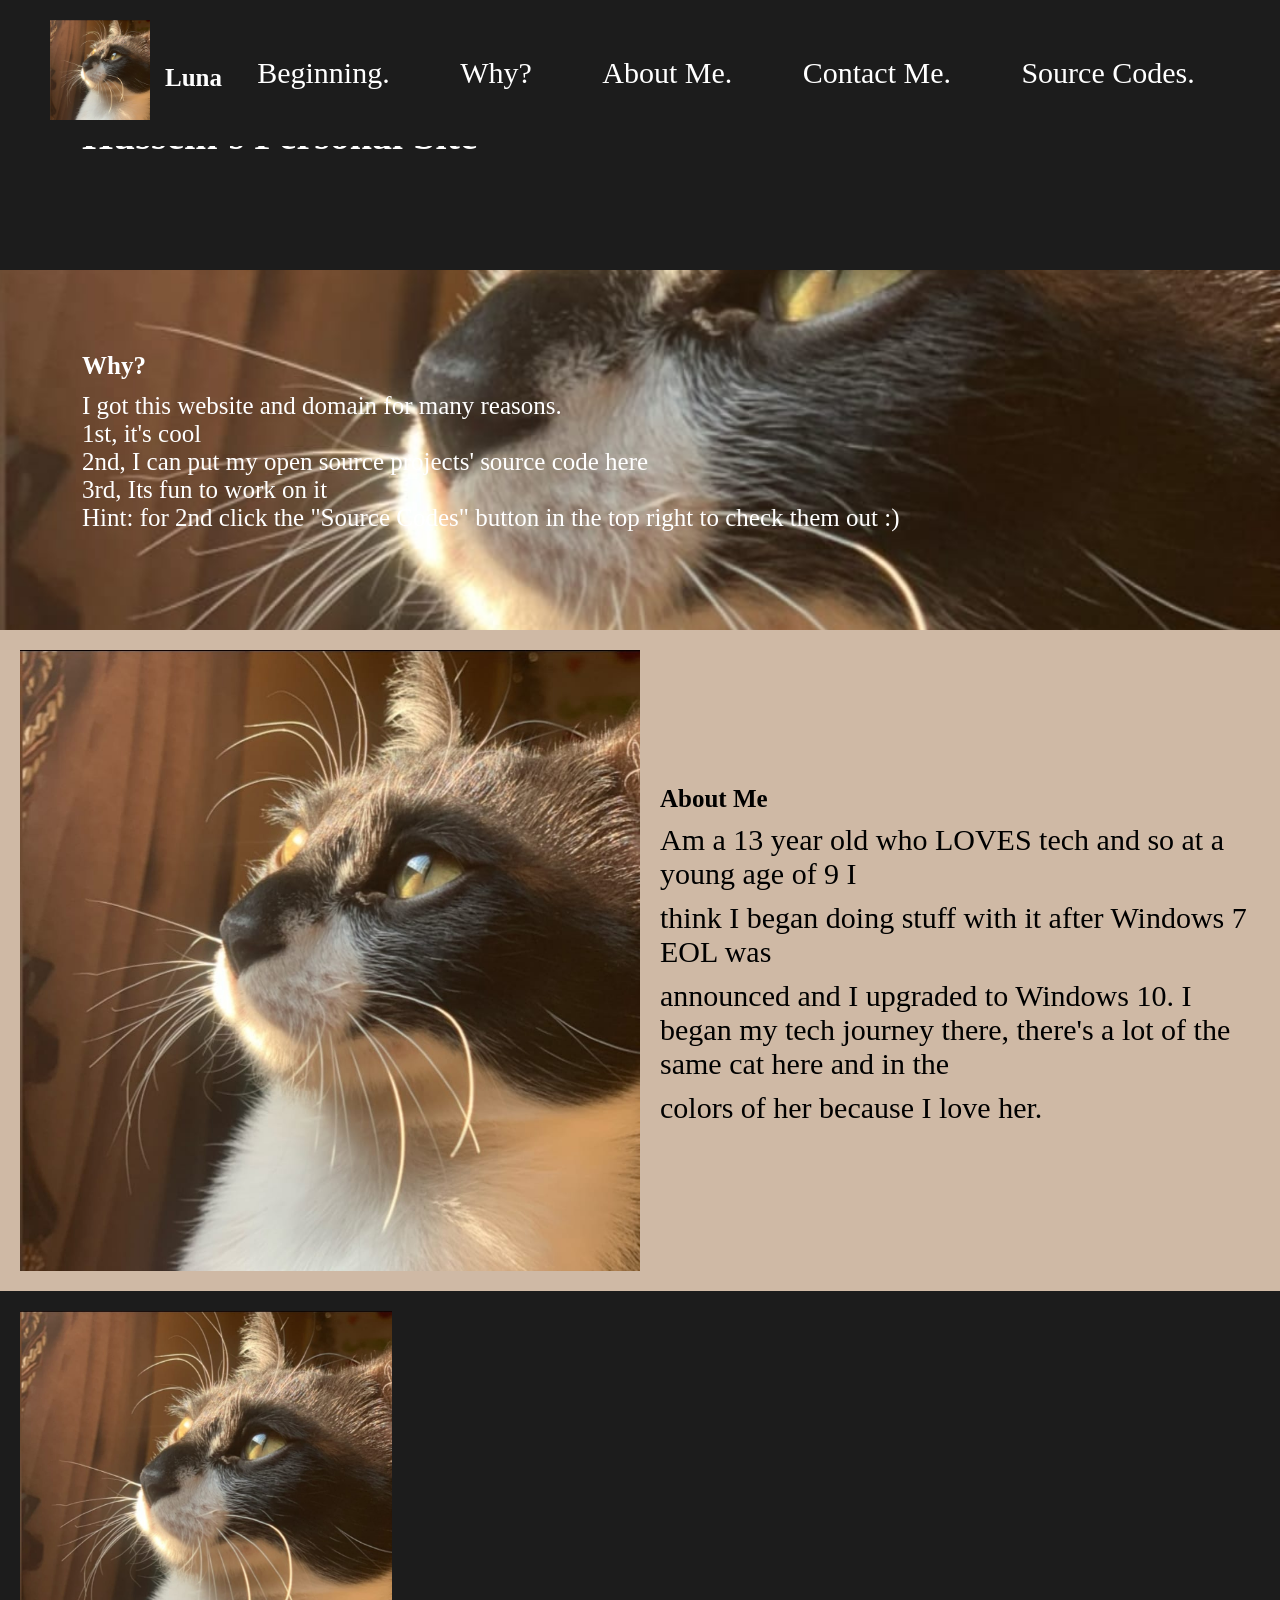
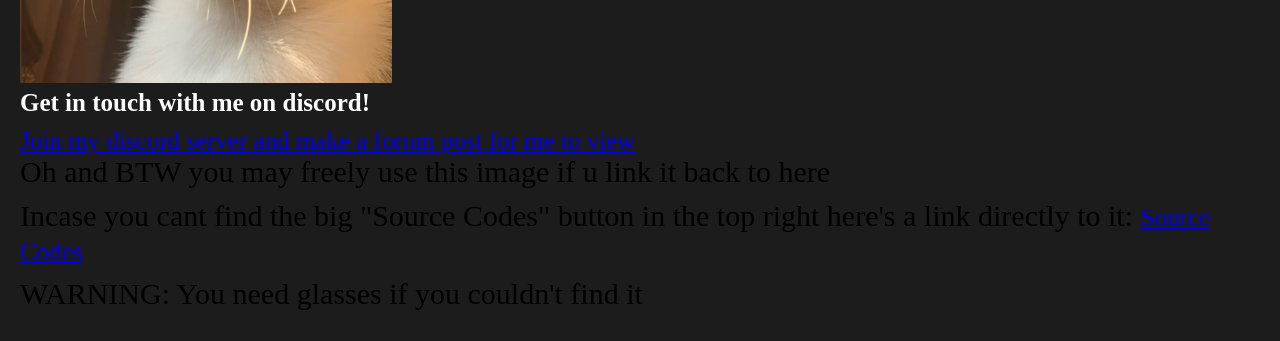
==== index.html @ 8ba6b432 "Add files via upload" ====
<!DOCTYPE html>
<html lang="en">
  <head>
    <meta charset="UTF-8" />
    <meta http-equiv="X-UA-Compatible" content="IE=edge" />
    <meta name="viewport" content="width=device-width, initial-scale=1.0" />
    <title>Luna (Hussein's site)</title>
    <link rel="icon" href="./luna.png" type="image/png" />
    <link rel="stylesheet" href="./css/index.css" />
  </head>
  <body>
    <div class="menu_bar">
      <div class="menu_bar_logo">
        <img
          src="./luna.png"
          alt="Image Not Loaded, Please Refresh"
          width="100"
          height="100"
        />
      </div>
      <div class="menu_bar_logo_text">
        <strong>Luna</strong>
      </div>
      <nav class="menu_bar_links">
        <ul class="nav_links">
          <li><a href="#start">Beginning.</a></li>
          <li><a href="#why">Why?</a></li>
          <li><a href="#aboutme">About Me.</a></li>
          <li><a href="#contact-me">Contact Me.</a></li>
          <li><a href="https://www.luna.infy.uk/sources">Source Codes.</a></li>
        </ul>
      </nav>
    </div>
    <section id="start">
      <h1>
        <p class="s-text-color-white" style="font-size: 160%">
          Hussein's Personal Site
        </p>
      </h1>
    </section>
    <section id="why">
      <h1>Why?</h1>
      <p>I got this website and domain for many reasons.</p>
      <p>1st, it's cool</p>
      <p>2nd, I can put my open source projects' source code here</p>
      <p>3rd, Its fun to work on it</p>
      <p>
        Hint: for 2nd click the "Source Codes" button in the top right to check
        them out :)
      </p>
    </section>
    <section id="aboutme" style="background-color: #cfb9a5">
      <div style="color: black; display: flex; align-items: center">
        <img
          alt="Image Failed To Load Please Refresh"
          src="./luna.png"
          data-src="./luna.png"
        />
        <div>
          <h1 style="font-weight: bold">About Me</h1>
          <p>Am a 13 year old who LOVES tech and so at a young age of 9 I</p>
          <p>think I began doing stuff with it after Windows 7 EOL was</p>
          <p>
            announced and I upgraded to Windows 10. I began my tech journey
            there, there's a lot of the same cat here and in the
          </p>
          <p>colors of her because I love her.</p>
        </div>
      </div>
    </section>
    <section id="contact-me">
      <div>
        <img
          alt="Image Failed To Load Please Refresh"
          src="./luna.png"
          data-src="./luna.png"
        />
        <h1>Get in touch with me on discord!</h1>
        <a
          href="https://discord.gg/f5rkgMphd4"
          data-type="undefined"
          target="_blank"
          >Join my discord server and make a forum post for me to view</a
        >
        <p>
          Oh and BTW you may freely use this image if u link it back to here
        </p>
        <p>
          Incase you cant find the big "Source Codes" button in the top right
          here's a link directly to it:
          <a href="https://www.luna.infy.uk/sources">Source Codes</a>
        </p>
        <p>WARNING: You need glasses if you couldn't find it</p>
      </div>
    </section>
  </body>
</html>
---- css/index.css ----
* {
  margin: 0;
  padding: 0;
  box-sizing: border-box;
  font-size: 25px;
}

html {
  scroll-behavior: smooth;
}

body {
  font-family: "Times New Roman", Times, serif;
  background-color: #1c1c1c;
  color: white;
}

.menu_bar {
  display: flex;
  align-items: center;
  justify-content: space-between;
  padding: 20px 50px;
  background-color: #1c1c1c;
  position: fixed;
  top: 0;
  left: 0;
  width: 100%;
  z-index: 100;
}

.menu_bar_logo_text {
  color: white;
  font-size: 1.5rem;
}

.menu_bar_links {
  flex-grow: 1;
}

.nav_links {
  display: flex;
  justify-content: space-around;
  align-items: center;
  list-style: none;
}

.nav_links li {
  margin: 0 15px;
}

.nav_links a {
  text-decoration: none;
  color: white;
  font-size: 1.2rem;
  transition: color 0.3s;
}

.nav_links a:hover {
  color: #6e523a;
}

.menu_bar_logo_text {
  color: white;
  font-size: 1.5rem;
  margin-left: 15px;
}
#start {
  display: flex;
  justify-content: flex-start;
  align-items: center;
  height: 30vh;
}
section {
  padding: 20px;
}
#start h1 {
  margin-left: 5%;
}
#why {
  background-image: url(../luna.png);
  background-size: cover;
  background-position: center;
  background-attachment: fixed;
  background-repeat: no-repeat;
  display: flex;
  flex-direction: column;
  height: 40vh;
}
#why h1 {
  margin-top: 5%;
  margin-bottom: 1%;
}
#why h1,
#why p {
  margin-left: 5%;
}
#aboutme {
  background-color: #cfb9a5;
  display: flex;
  align-items: center;
  justify-content: flex-start;
  padding: 20px;
}

#aboutme img {
  width: 50%;
  height: auto;
  margin-right: 20px;
}

#aboutme h1 {
  font-weight: bold;
  margin-bottom: 10px;
}

#aboutme p {
  color: black;
  margin-bottom: 10px;
  font-size: 1.2rem;
}
#contact-me {
  background-image: url(../luna.png);
  background-size: cover;
  background-position: center;
  background-attachment: fixed;
  background-repeat: no-repeat;
  display: flex;
  flex-direction: column;
  font-size: large;
  align-items: center;
  justify-content: flex-start;
  padding: 20px;
}
#contact-me img {
  width: 30%;
  height: auto;
  margin-right: 20px;
}
#contact-me h1 {
  font-weight: bold;
  margin-bottom: 10px;
}
#contact-me p {
  color: black;
  margin-bottom: 10px;
  font-size: 1.2rem;
}
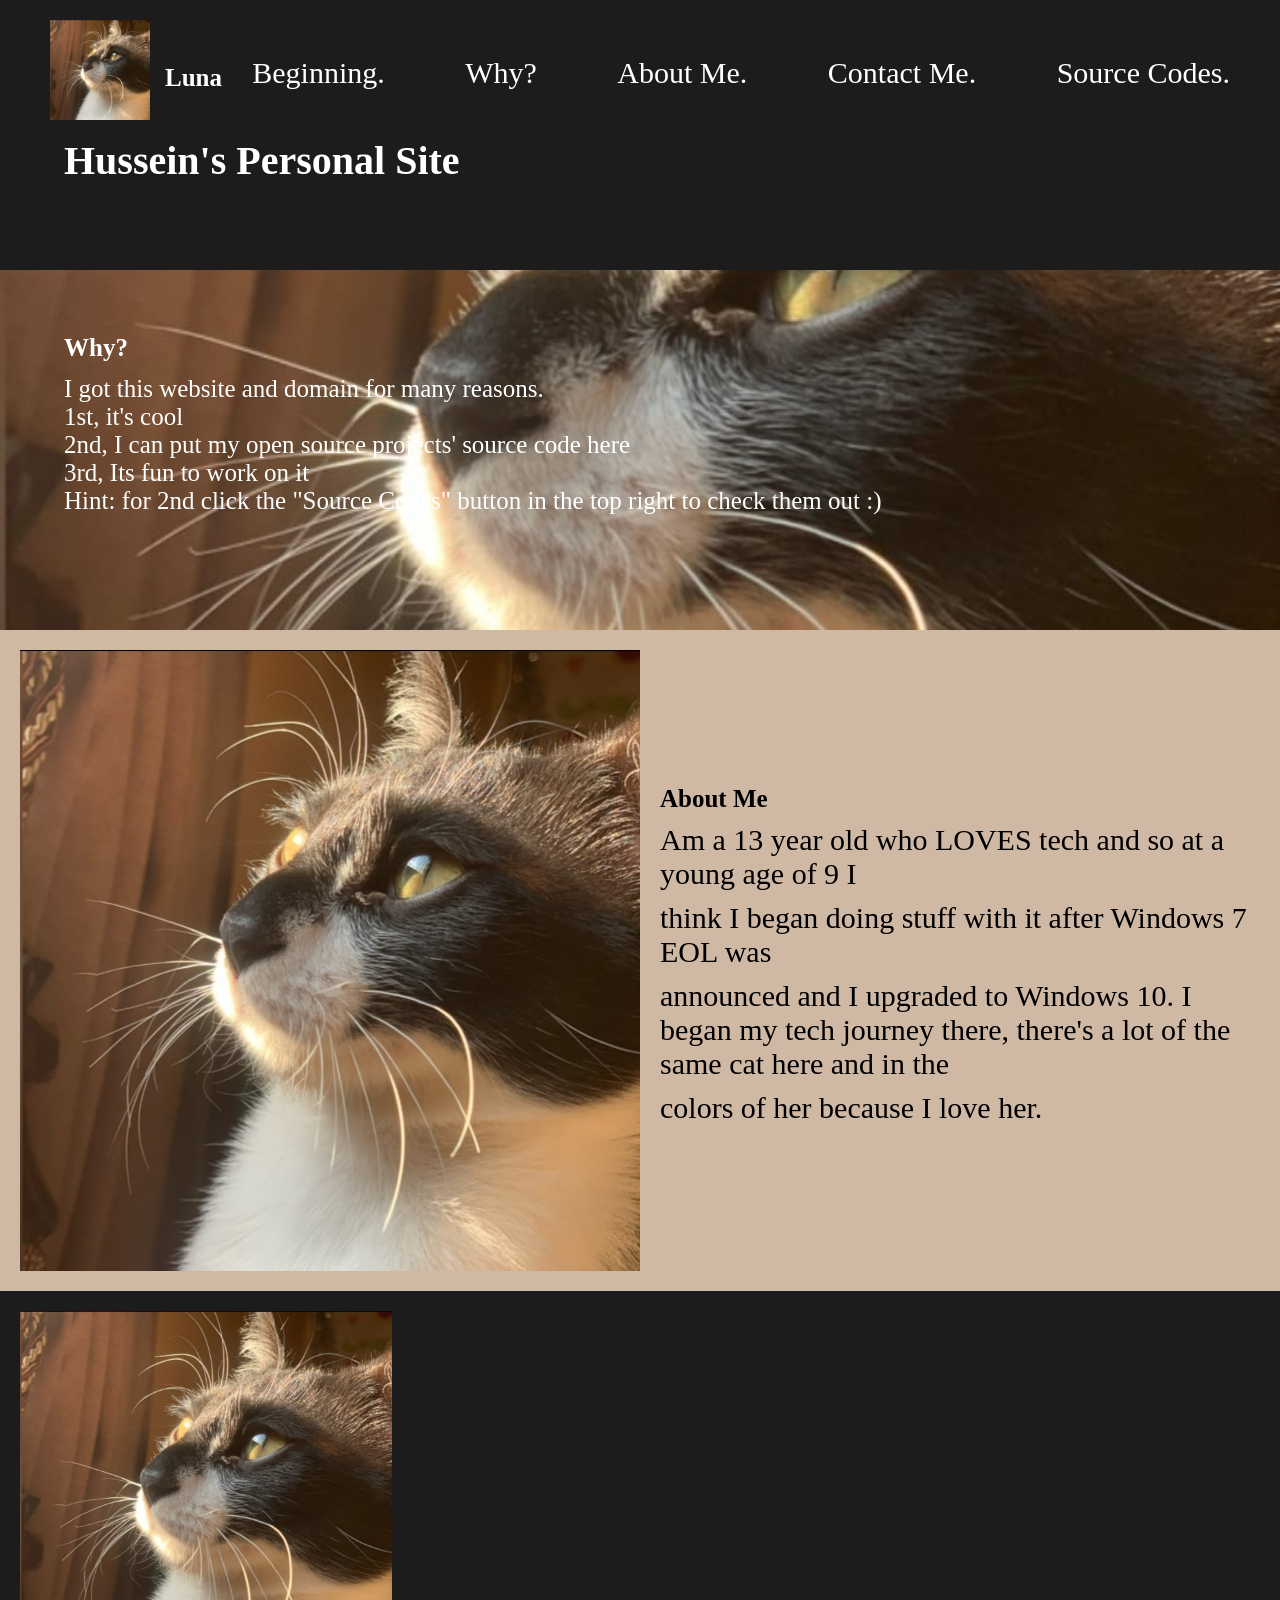
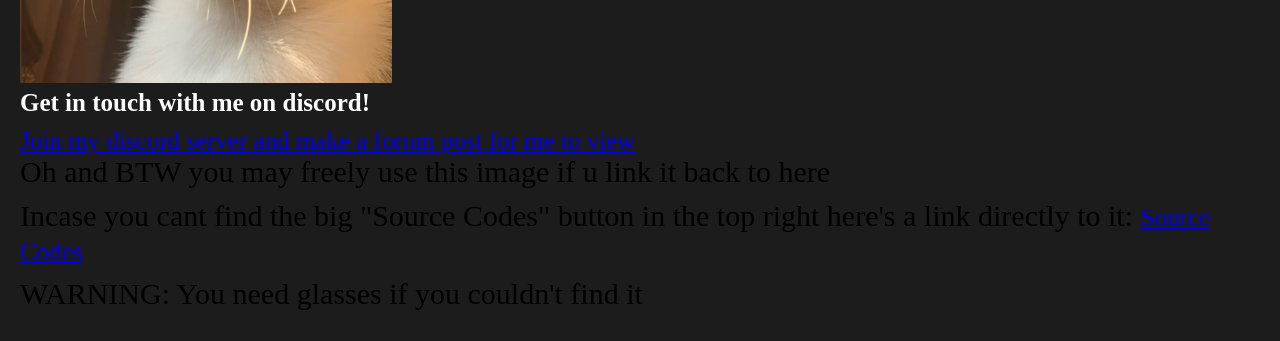
==== commit 20d6f0c8: "Add files via upload" ====
--- a/index.html
+++ b/index.html
@@ -21,6 +21,7 @@
       <div class="menu_bar_logo_text">
         <strong>Luna</strong>
       </div>
+      <div class="hamburger">☰</div>
       <nav class="menu_bar_links">
         <ul class="nav_links">
           <li><a href="#start">Beginning.</a></li>
@@ -33,9 +34,7 @@
     </div>
     <section id="start">
       <h1>
-        <p class="s-text-color-white" style="font-size: 160%">
-          Hussein's Personal Site
-        </p>
+        <p style="font-size: 160%">Hussein's Personal Site</p>
       </h1>
     </section>
     <section id="why">
@@ -78,8 +77,6 @@
         <h1>Get in touch with me on discord!</h1>
         <a
           href="https://discord.gg/f5rkgMphd4"
-          data-type="undefined"
-          target="_blank"
           >Join my discord server and make a forum post for me to view</a
         >
         <p>
@@ -93,5 +90,6 @@
         <p>WARNING: You need glasses if you couldn't find it</p>
       </div>
     </section>
+    <script type="text/javascript" src="js/index.js"></script>
   </body>
 </html>
--- a/css/index.css
+++ b/css/index.css
@@ -14,7 +14,6 @@
   background-color: #1c1c1c;
   color: white;
 }
-
 .menu_bar {
   display: flex;
   align-items: center;
@@ -31,15 +30,19 @@
 .menu_bar_logo_text {
   color: white;
   font-size: 1.5rem;
+  margin-left: 15px;
 }
 
 .menu_bar_links {
   flex-grow: 1;
+  display: flex;
+  align-items: center;
+  justify-content: space-between;
 }
 
 .nav_links {
   display: flex;
-  justify-content: space-around;
+  justify-content: center;
   align-items: center;
   list-style: none;
 }
@@ -58,24 +61,18 @@
 .nav_links a:hover {
   color: #6e523a;
 }
-
-.menu_bar_logo_text {
-  color: white;
-  font-size: 1.5rem;
-  margin-left: 15px;
-}
 #start {
   display: flex;
   justify-content: flex-start;
   align-items: center;
   height: 30vh;
-}
-section {
-  padding: 20px;
-}
+  padding-top: 4%;
+}
+
 #start h1 {
   margin-left: 5%;
 }
+
 #why {
   background-image: url(../luna.png);
   background-size: cover;
@@ -86,10 +83,12 @@
   flex-direction: column;
   height: 40vh;
 }
+
 #why h1 {
   margin-top: 5%;
   margin-bottom: 1%;
 }
+
 #why h1,
 #why p {
   margin-left: 5%;
@@ -131,17 +130,115 @@
   justify-content: flex-start;
   padding: 20px;
 }
+
 #contact-me img {
   width: 30%;
   height: auto;
   margin-right: 20px;
 }
+
 #contact-me h1 {
   font-weight: bold;
   margin-bottom: 10px;
 }
+
 #contact-me p {
   color: black;
   margin-bottom: 10px;
   font-size: 1.2rem;
 }
+section{
+  scroll-margin-top: 150px;
+}
+@media (max-width: 768px) {
+  .menu_bar {
+    flex-direction: row;
+    align-items: center;
+    justify-content: space-between;
+    padding: 10px 20px;
+  }
+  #start{
+    padding-top: 20%;
+  }
+
+  .menu_bar_logo_text {
+    font-size: 1.2rem;
+  }
+
+  .menu_bar_links {
+    display: none;
+    flex-direction: column;
+    align-items: flex-start;
+    background-color: #1c1c1c;
+    position: absolute;
+    top: 120px;
+    right: 0;
+    width: 100%;
+    padding: 10px;
+    text-align: center;
+    z-index: 99;
+  }
+
+  .nav_links {
+    display: flex;
+    flex-direction: column;
+    justify-content: flex-start;
+    width: 100%;
+  }
+
+  .nav_links li {
+    margin: 15px 0;
+  }
+
+  .nav_links a {
+    font-size: 1.2rem;
+  }
+  .menu_bar_links.active {
+    display: flex;
+  }
+  .hamburger {
+    display: block;
+    font-size: 2rem;
+    cursor: pointer;
+    z-index: 101;
+  }
+}
+@media (min-width: 769px) {
+  .hamburger {
+    display: none;
+  }
+  .menu_bar {
+    justify-content: space-between;
+  }
+
+  .menu_bar_links {
+    display: flex;
+    justify-content: space-between;
+    flex-grow: 1;
+    width: 100%;
+  }
+
+  .nav_links {
+    display: flex;
+    justify-content: space-between;
+    width: 100%;
+  }
+
+  .nav_links li {
+    margin: 0;
+  }
+  .nav_links li:first-child {
+    padding-left: 3%;
+  }
+
+  .nav_links a {
+    text-decoration: none;
+    color: white;
+    font-size: 1.2rem;
+    transition: color 0.3s;
+  }
+
+  .nav_links a:hover {
+    color: #6e523a;
+  }
+}
